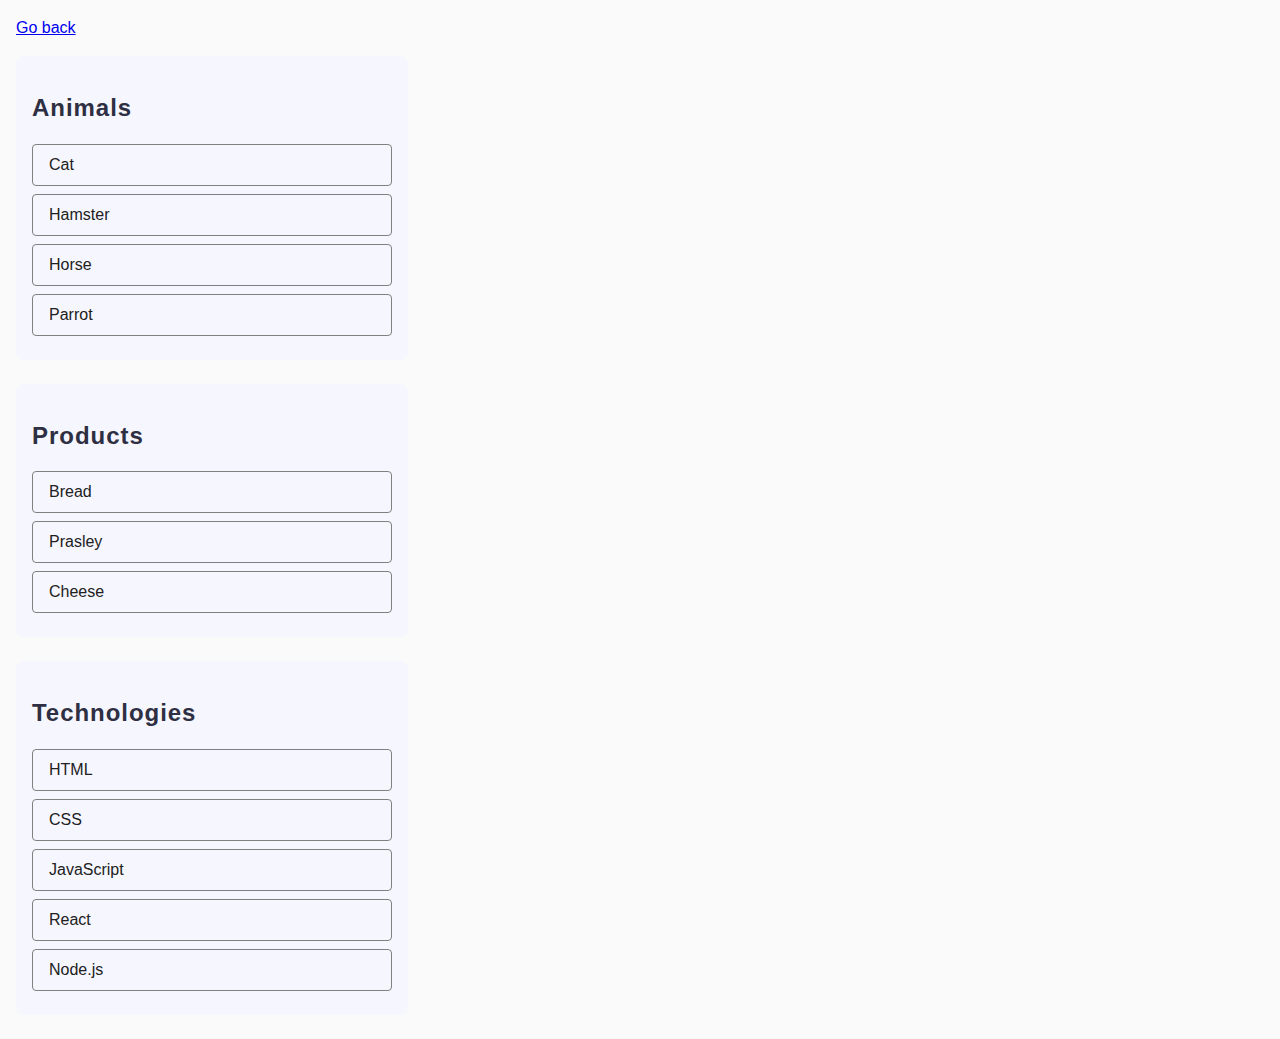
==== task-1.html @ ad573786 "task1" ====
<!DOCTYPE html>
<html lang="en">
  <head>
    <meta charset="UTF-8" />
    <meta http-equiv="X-UA-Compatible" content="IE=edge" />
    <meta name="viewport" content="width=device-width, initial-scale=1.0" />
    <title>Task 1</title>
    <link rel="stylesheet" href="./css/common.css" />
  </head>
  <body>
    <p><a href="./index.html">Go back</a></p>

    <ul id="categories">
      <li class="item">
        <h2>Animals</h2>

        <ul>
          <li>Cat</li>
          <li>Hamster</li>
          <li>Horse</li>
          <li>Parrot</li>
        </ul>
      </li>
      <li class="item">
        <h2>Products</h2>

        <ul>
          <li>Bread</li>
          <li>Prasley</li>
          <li>Cheese</li>
        </ul>
      </li>
      <li class="item">
        <h2>Technologies</h2>

        <ul>
          <li>HTML</li>
          <li>CSS</li>
          <li>JavaScript</li>
          <li>React</li>
          <li>Node.js</li>
        </ul>
      </li>
    </ul>

    <script src="./js/task-1.js" type="module"></script>
  </body>
</html>
---- css/common.css ----
* {
  box-sizing: border-box;
}

body {
  margin: 16px;
  font-family: -apple-system, BlinkMacSystemFont, 'Segoe UI', Roboto, Oxygen,
    Ubuntu, Cantarell, 'Open Sans', 'Helvetica Neue', sans-serif;
  -webkit-font-smoothing: antialiased;
  -moz-osx-font-smoothing: grayscale;
  background-color: #fafafa;
  color: #212121;
  line-height: 1.5;
}
ol,
ul {
  margin: 0;
  padding: 0;
  list-style: none;
}
/* index.html */
.main-list {
  margin: 50px;
  background-color: #f6f6fe;

  display: flex;
  gap: 12px;
  flex-direction: column;
}
.main-list li {
  background-color: #4e75ff;
  width: 50%;
  padding: 10px;
  font-size: 20px;
  border-bottom: 1px solid #e7e9fc;
  box-shadow: 0 1px 6px 0 rgba(46, 47, 66, 0.08),
    0 1px 1px 0 rgba(46, 47, 66, 0.16), 0 2px 1px 0 rgba(46, 47, 66, 0.08);
  transition: background-color 250ms cubic-bezier(0.4, 0, 0.2, 1);
}
.main-list li a {
  color: #fafafa;
  text-decoration: none;
  display: block;
}
.main-list li a:hover,
.main-list li a:focus {
  text-decoration: underline;
}
.main-list li:hover,
.main-list li:focus {
  background-color: #6c8cff;
}
/* task-1.html */
#categories .item {
  background-color: #f6f6fe;
  padding: 16px;
  margin-bottom: 24px;
  border-radius: 8px;
  width: 392px;
}
#categories .item h2 {
  font-weight: 600;
  font-size: 24px;
  font-family: 'Montserrat', sans-serif;
  line-height: 1.33;
  letter-spacing: 0.04em;
  color: #2e2f42;
}

#categories .item li {
  border: 1px solid #808080;
  border-radius: 4px;
  margin-bottom: 8px;
  padding: 8px 16px;
}
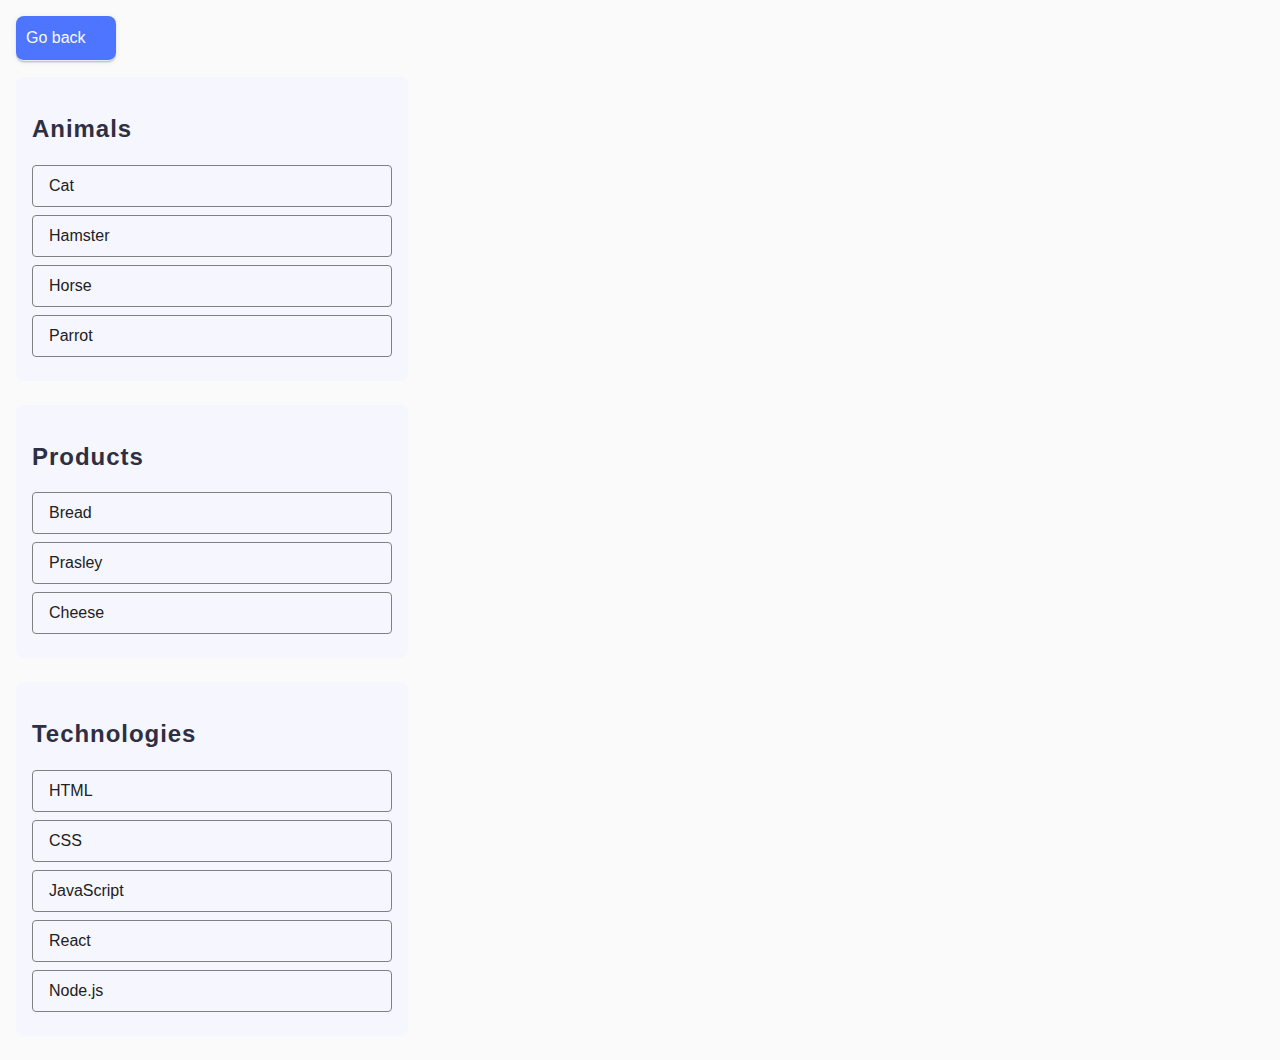
==== commit 3594b16e: "add task-2" ====
--- a/task-1.html
+++ b/task-1.html
@@ -8,7 +8,7 @@
     <link rel="stylesheet" href="./css/common.css" />
   </head>
   <body>
-    <p><a href="./index.html">Go back</a></p>
+    <p><a href="./index.html" class="btn-goback">Go back</a></p>
 
     <ul id="categories">
       <li class="item">
--- a/css/common.css
+++ b/css/common.css
@@ -43,12 +43,29 @@
   display: block;
 }
 .main-list li a:hover,
-.main-list li a:focus {
+.main-list li a:focus,
+.btn-goback:hover,
+.btn-goback:focus {
   text-decoration: underline;
 }
 .main-list li:hover,
-.main-list li:focus {
+.main-list li:focus,
+.btn-goback:hover,
+.btn-goback:focus {
   background-color: #6c8cff;
+}
+.btn-goback {
+  display: block;
+  color: #fafafa;
+  padding: 10px;
+  width: 100px;
+  border-radius: 8px;
+  text-decoration: none;
+  background-color: #4e75ff;
+  border-bottom: 1px solid #e7e9fc;
+  box-shadow: 0 1px 6px 0 rgba(46, 47, 66, 0.08),
+    0 1px 1px 0 rgba(46, 47, 66, 0.16), 0 2px 1px 0 rgba(46, 47, 66, 0.08);
+  transition: background-color 250ms cubic-bezier(0.4, 0, 0.2, 1);
 }
 /* task-1.html */
 #categories .item {
@@ -73,3 +90,20 @@
   margin-bottom: 8px;
   padding: 8px 16px;
 }
+/* task2 */
+.gallery {
+  display: flex;
+  gap: 48px 24px;
+  flex-wrap: wrap;
+  padding: 100px 0;
+  margin: 0 auto;
+  width: 1128px;
+}
+.gallery li {
+  width: 360px;
+  height: 300px;
+}
+.gallery li img {
+  width: 100%;
+  height: 100%;
+}
